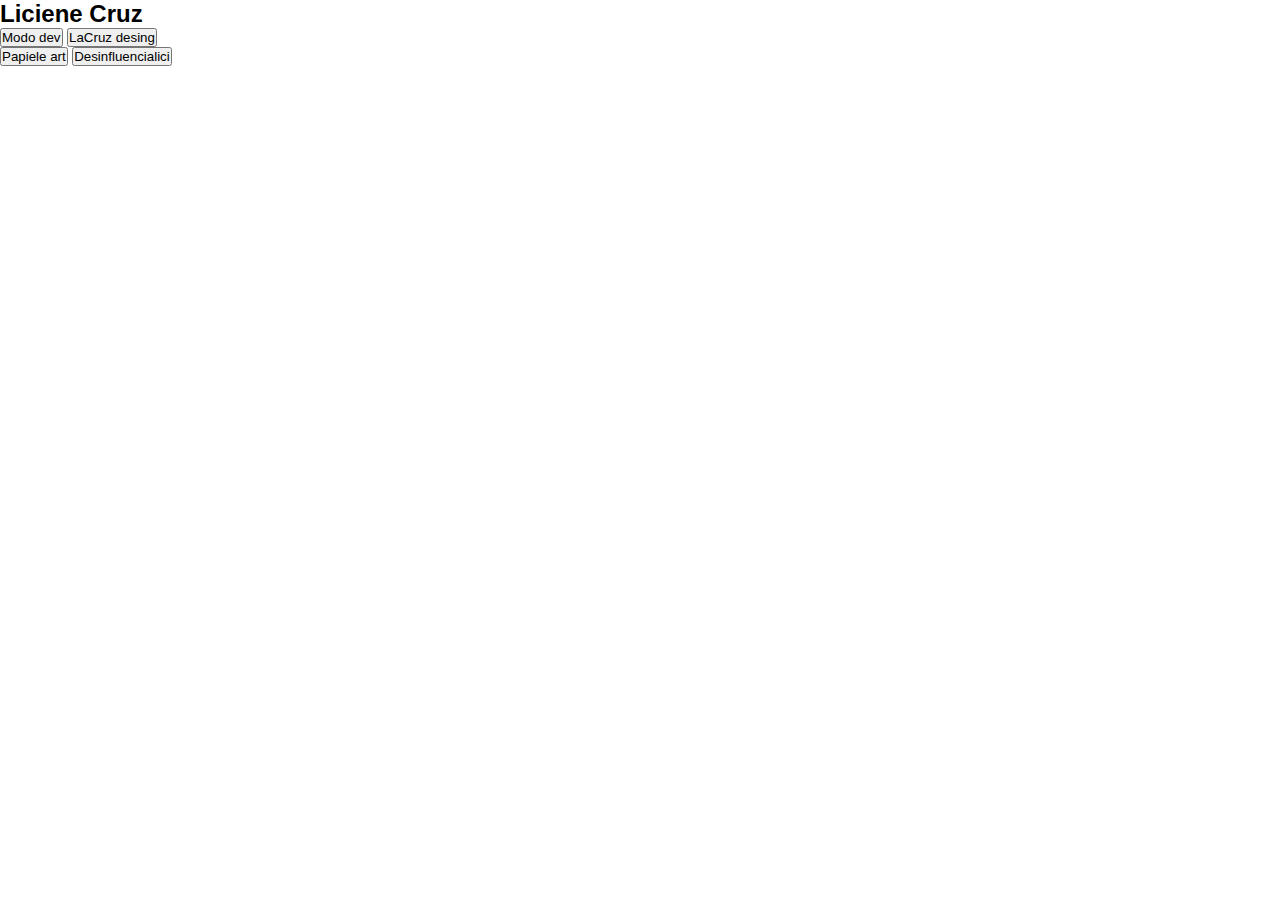
==== index.html @ 581a07ab "first commit" ====
<!DOCTYPE html>
<html lang="pt-br">
<head>
    <meta charset="UTF-8">
    <meta name="viewport" content="width=device-width, initial-scale=1.0">
    <title>Portfólio Liciene</title>

    <link rel="stylesheet" href="./src/styles/main.css">
    <link rel="stylesheet" href="./src/styles/reset.css">


</head>
<body>
    <header>
        <h2>Liciene Cruz</h2>
    </header>
    <div>
        <a href="https://github.com/liciene" id="mododev"><button>Modo dev</button></a>
        <a href="https://www.instagram.com/lacruz.design/" id="lacruz"><button>LaCruz desing</button></a>
        
        <br>
        
        <a href="https://www.instagram.com/papiele.art/" id="papiele"><button>Papiele art</button></a>
        <a href="https://www.instagram.com/licienecruz/" id="Desinfluencialici11171212
        
        
        "><button>Desinfluencialici</button></a>
    </div>
</body>
</html>
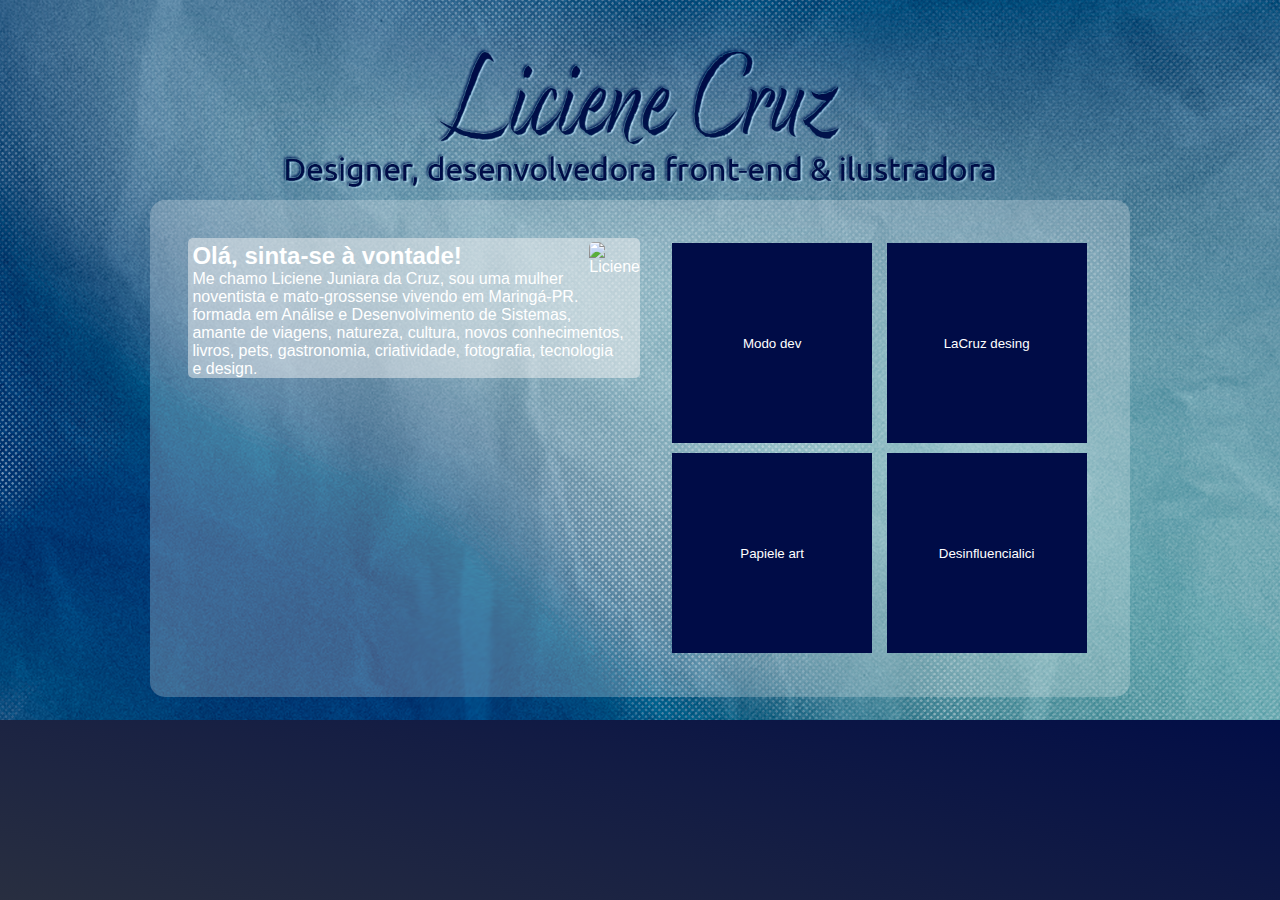
==== commit 8cf283d3: "estilizacao basica" ====
--- a/index.html
+++ b/index.html
@@ -3,28 +3,47 @@
 <head>
     <meta charset="UTF-8">
     <meta name="viewport" content="width=device-width, initial-scale=1.0">
+
     <title>Portfólio Liciene</title>
 
     <link rel="stylesheet" href="./src/styles/main.css">
     <link rel="stylesheet" href="./src/styles/reset.css">
 
-
 </head>
 <body>
-    <header>
-        <h2>Liciene Cruz</h2>
+    <header class="cover">
+        <img src="./src/assets/Capa.png" alt="Capa" id="capa"/>
     </header>
-    <div>
-        <a href="https://github.com/liciene" id="mododev"><button>Modo dev</button></a>
-        <a href="https://www.instagram.com/lacruz.design/" id="lacruz"><button>LaCruz desing</button></a>
-        
-        <br>
-        
-        <a href="https://www.instagram.com/papiele.art/" id="papiele"><button>Papiele art</button></a>
-        <a href="https://www.instagram.com/licienecruz/" id="Desinfluencialici11171212
-        
-        
-        "><button>Desinfluencialici</button></a>
+    <div class="container">
+        <div class="presentation">
+            <div class="text">
+                <h2>
+                    Olá, sinta-se à vontade!
+                </h2>
+                <p id="description">
+                    Me chamo Liciene Juniara da Cruz, 
+                    sou uma mulher noventista e mato-grossense vivendo em Maringá-PR.
+                    formada em Análise e Desenvolvimento de Sistemas,  
+                    amante de viagens, natureza, cultura, 
+                    novos conhecimentos, livros, pets, gastronomia, 
+                    criatividade, fotografia, tecnologia e design.
+                </p>
+            </div>
+            <div class="liciene">
+                <img src="./src/assets/Liciene.png" alt="Liciene" id="liciene">
+            </div>
+        </div>
+        <div class="profiles">
+            <div>
+                <a href="./src/scripts/modo-dev.html" id="mododev"><button>Modo dev</button></a>
+                <a href="https://www.instagram.com/lacruz.design/" id="lacruz"><button>LaCruz desing</button></a>
+            </div>
+
+            <div>
+                <a href="https://www.instagram.com/papiele.art/" id="papiele"><button>Papiele art</button></a>
+                <a href="https://www.instagram.com/licienecruz/" id="desinfluencialici"><button>Desinfluencialici</button></a>
+            </div>
+        </div>    
     </div>
 </body>
 </html>--- a/src/styles/main.css
+++ b/src/styles/main.css
@@ -0,0 +1,63 @@
+body {
+    color: #ffffff;
+    justify-content: center;
+    background: linear-gradient(16deg, #222831 0%, #31363F 35%, rgba(0,12,71,1) 100%);
+}
+
+header {
+    display: flex;
+    justify-content: space-between;
+    align-items: center;
+    overflow: hidden;
+}
+
+#capa {
+    width: 100%;
+}
+
+.container {
+    position: relative;
+    background-color: rgb(242, 242, 242, 0.25);
+    padding: 3%;
+    margin: -520px 150px 0px 150px;
+    display: flex;
+    justify-content: space-between;
+    border-radius: 15px;
+}
+
+.presentation {
+    display: flex;
+    background-color: rgb(242, 242, 242, 0.5);
+    padding: 4px 0px 0px 4px;
+    justify-content: center;
+    width: 50%;
+    height: 50%;
+    border-radius: 5px;
+
+}
+
+h2 {
+    margin: 0px -100px 0px 0px;
+}
+
+#liciene {
+    margin: 0px 0px -7px -35px;
+    width: 118%;
+    border-radius: 5px;
+}
+
+#description {
+    width: 100%;
+    height: 100%;
+}
+
+button {
+    margin: 5px;
+    width: 200px;
+    height: 200px;
+    align-items: center;
+    color: #ffffff;
+    background-color: #000C47;
+    border: none;
+    cursor: pointer;
+}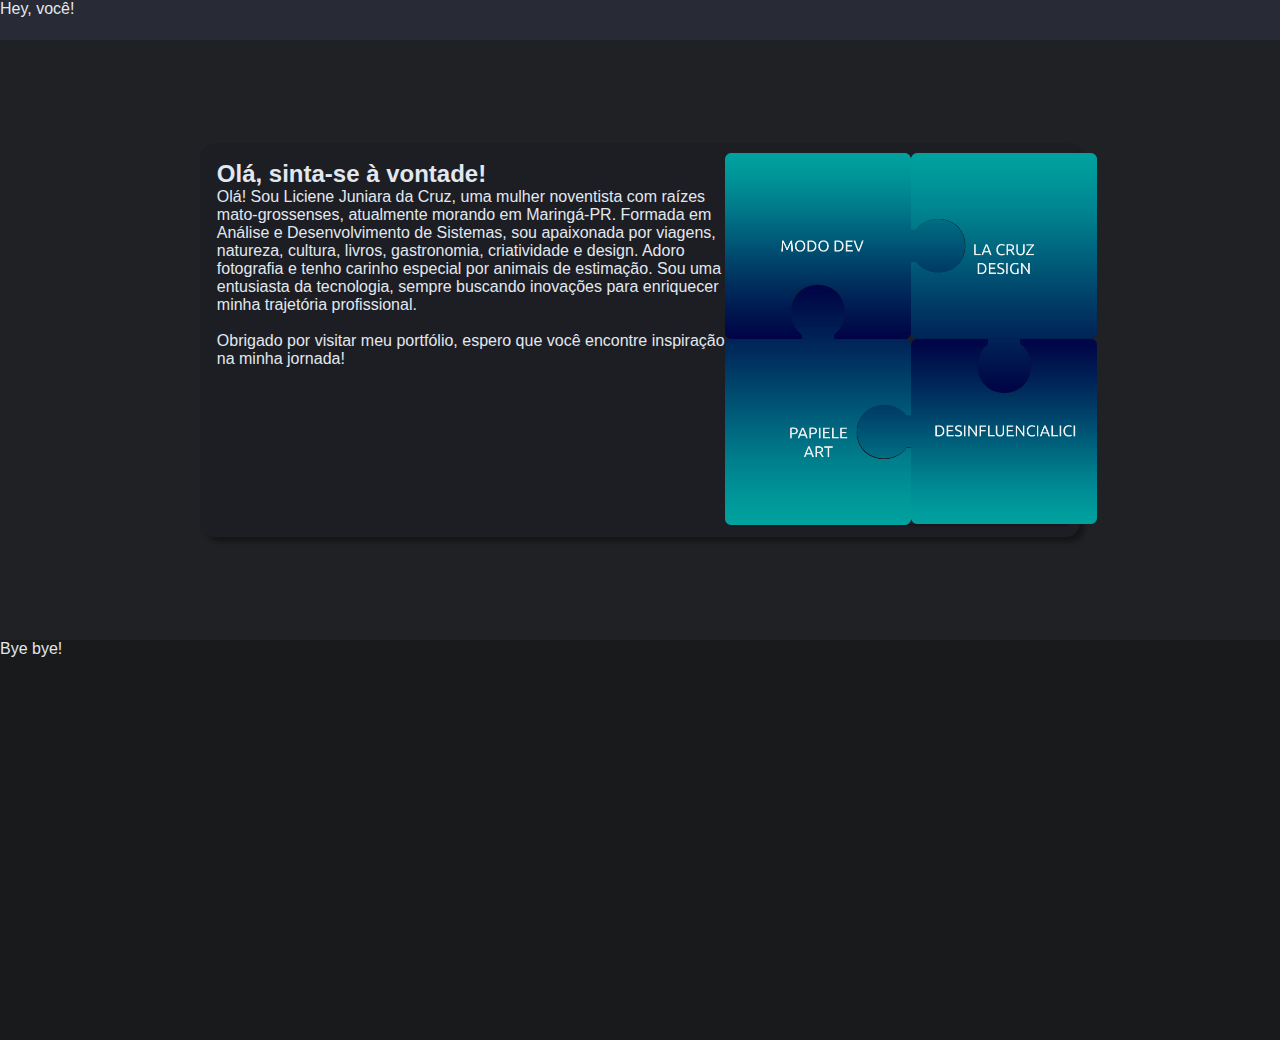
==== commit 3c35b22a: "inserindo subpaginas basico" ====
--- a/index.html
+++ b/index.html
@@ -1,49 +1,60 @@
 <!DOCTYPE html>
+
 <html lang="pt-br">
-<head>
-    <meta charset="UTF-8">
-    <meta name="viewport" content="width=device-width, initial-scale=1.0">
 
-    <title>Portfólio Liciene</title>
+    <head>
+        <meta charset="UTF-8">
+        <meta name="viewport" content="width=device-width, initial-scale=1.0">
 
-    <link rel="stylesheet" href="./src/styles/main.css">
-    <link rel="stylesheet" href="./src/styles/reset.css">
+        <title>Portfólio Liciene</title>
+        <link rel="icon" type="image/x-icon" href="./src/assets/Favicon.ico">
 
-</head>
-<body>
-    <header class="cover">
-        <img src="./src/assets/Capa.png" alt="Capa" id="capa"/>
-    </header>
-    <div class="container">
-        <div class="presentation">
-            <div class="text">
-                <h2>
-                    Olá, sinta-se à vontade!
-                </h2>
-                <p id="description">
-                    Me chamo Liciene Juniara da Cruz, 
-                    sou uma mulher noventista e mato-grossense vivendo em Maringá-PR.
-                    formada em Análise e Desenvolvimento de Sistemas,  
-                    amante de viagens, natureza, cultura, 
-                    novos conhecimentos, livros, pets, gastronomia, 
-                    criatividade, fotografia, tecnologia e design.
-                </p>
-            </div>
-            <div class="liciene">
-                <img src="./src/assets/Liciene.png" alt="Liciene" id="liciene">
+        <link rel="stylesheet" href="./src/styles/main.css">
+        <link rel="stylesheet" href="./src/styles/reset.css">
+
+    </head>
+
+    <body>
+        <header>
+            <p>Hey, você!</p>
+        </header>
+        
+        <div class="cover">
+            <div class="container">
+                <div class="presentation">
+                    <div class="text">
+                        <h2>
+                            Olá, sinta-se à vontade!
+                        </h2>
+                        <p id="description">
+                            Olá! Sou Liciene Juniara da Cruz, uma mulher noventista com raízes
+                            mato-grossenses, atualmente morando em Maringá-PR. Formada em Análise
+                            e Desenvolvimento de Sistemas, sou apaixonada por viagens, natureza,
+                            cultura, livros, gastronomia, criatividade e design.
+                            Adoro fotografia e tenho carinho especial por animais de estimação.
+                            Sou uma entusiasta da tecnologia, sempre buscando inovações para
+                            enriquecer minha trajetória profissional.
+                            <br><br>
+                            Obrigado por visitar meu portfólio, espero que você encontre
+                            inspiração na minha jornada!
+                        </p>
+                    </div>
+                    <!-- <div class="liciene">
+                        <img src="./src/assets/home/Liciene.png" alt="Liciene" id="liciene">
+                    </div> -->
+                </div>
+                <div class="profiles">
+                    <a href="./src/scripts/modo-dev.html"><button id="mododev"><img src="./src/assets/home/Quebracabeça1.png" width="240px"></button></a>
+                    <a href="./src/scripts/lacruz-design.html"><button id="lacruz"><img src="./src/assets/home/Quebracabeça2.png" height="240px"></button></a>
+                    <a href="./src/scripts/papiele-art.html"><button id="papiele"><img src="./src/assets/home/Quebracabeça4.png" height="240px"></button></a>
+                    <a href="./src/scripts/desinfluencialici.html"><button id="desinfluencialici"><img src="./src/assets/home/Quebracabeça3.png" width="240px"></button></a>
+                </div>    
             </div>
         </div>
-        <div class="profiles">
-            <div>
-                <a href="./src/scripts/modo-dev.html" id="mododev"><button>Modo dev</button></a>
-                <a href="https://www.instagram.com/lacruz.design/" id="lacruz"><button>LaCruz desing</button></a>
-            </div>
+        
+        <footer>
+            <p>Bye bye!</p>
+        </footer>
+    </body>
 
-            <div>
-                <a href="https://www.instagram.com/papiele.art/" id="papiele"><button>Papiele art</button></a>
-                <a href="https://www.instagram.com/licienecruz/" id="desinfluencialici"><button>Desinfluencialici</button></a>
-            </div>
-        </div>    
-    </div>
-</body>
 </html>--- a/src/styles/main.css
+++ b/src/styles/main.css
@@ -1,63 +1,94 @@
 body {
-    color: #ffffff;
+    color: #E2E8F0;
     justify-content: center;
-    background: linear-gradient(16deg, #222831 0%, #31363F 35%, rgba(0,12,71,1) 100%);
 }
 
 header {
+    background-color: #282A35;
+    height: 40px;
+}
+
+.cover {
     display: flex;
+    background-color: #202124;
     justify-content: space-between;
     align-items: center;
     overflow: hidden;
-}
-
-#capa {
     width: 100%;
+    height: 600px;
 }
 
 .container {
     position: relative;
-    background-color: rgb(242, 242, 242, 0.25);
-    padding: 3%;
-    margin: -520px 150px 0px 150px;
+    background-color: hsla(233, 100%, 9%, 0.07);
+    padding: 1%;
+    margin: 18px 200px 18px 200px;
     display: flex;
     justify-content: space-between;
+    flex-wrap: wrap;
     border-radius: 15px;
+    box-shadow: 5px 5px 5px rgba(0, 0, 0, 0.35);
 }
 
 .presentation {
     display: flex;
-    background-color: rgb(242, 242, 242, 0.5);
     padding: 4px 0px 0px 4px;
     justify-content: center;
-    width: 50%;
-    height: 50%;
+    width: 60%;
     border-radius: 5px;
-
 }
 
 h2 {
     margin: 0px -100px 0px 0px;
 }
 
-#liciene {
-    margin: 0px 0px -7px -35px;
-    width: 118%;
+/*#liciene {
+    margin: 9px 0px -7px 37px;
+    width: 80%;
     border-radius: 5px;
-}
+}*/
 
 #description {
     width: 100%;
     height: 100%;
 }
 
+.profiles {
+    justify-content: center;
+    width: 40%;
+    border-radius: 5px;
+    box-shadow: 2px 2px 2px rgba(0, 0, 0, 0.25);
+}
+
 button {
-    margin: 5px;
-    width: 200px;
-    height: 200px;
-    align-items: center;
-    color: #ffffff;
-    background-color: #000C47;
     border: none;
+    background: none;
     cursor: pointer;
+}
+
+#mododev {
+    display: flex;
+    margin: -3px 100px 0px 0px;
+}
+
+#lacruz {
+    display: flex;
+    margin: -186px 0px 0px 186px;
+}
+
+#papiele {
+    display: flex;
+    margin: -108px 0px 0px 0px;
+    }
+
+#desinfluencialici {
+    display: flex;
+    margin: -186px 0px 0px 132px;
+}
+
+footer {
+    flex: 30;
+    background-color: #181A1B;
+    width: 100%;
+    height: 400px;
 }